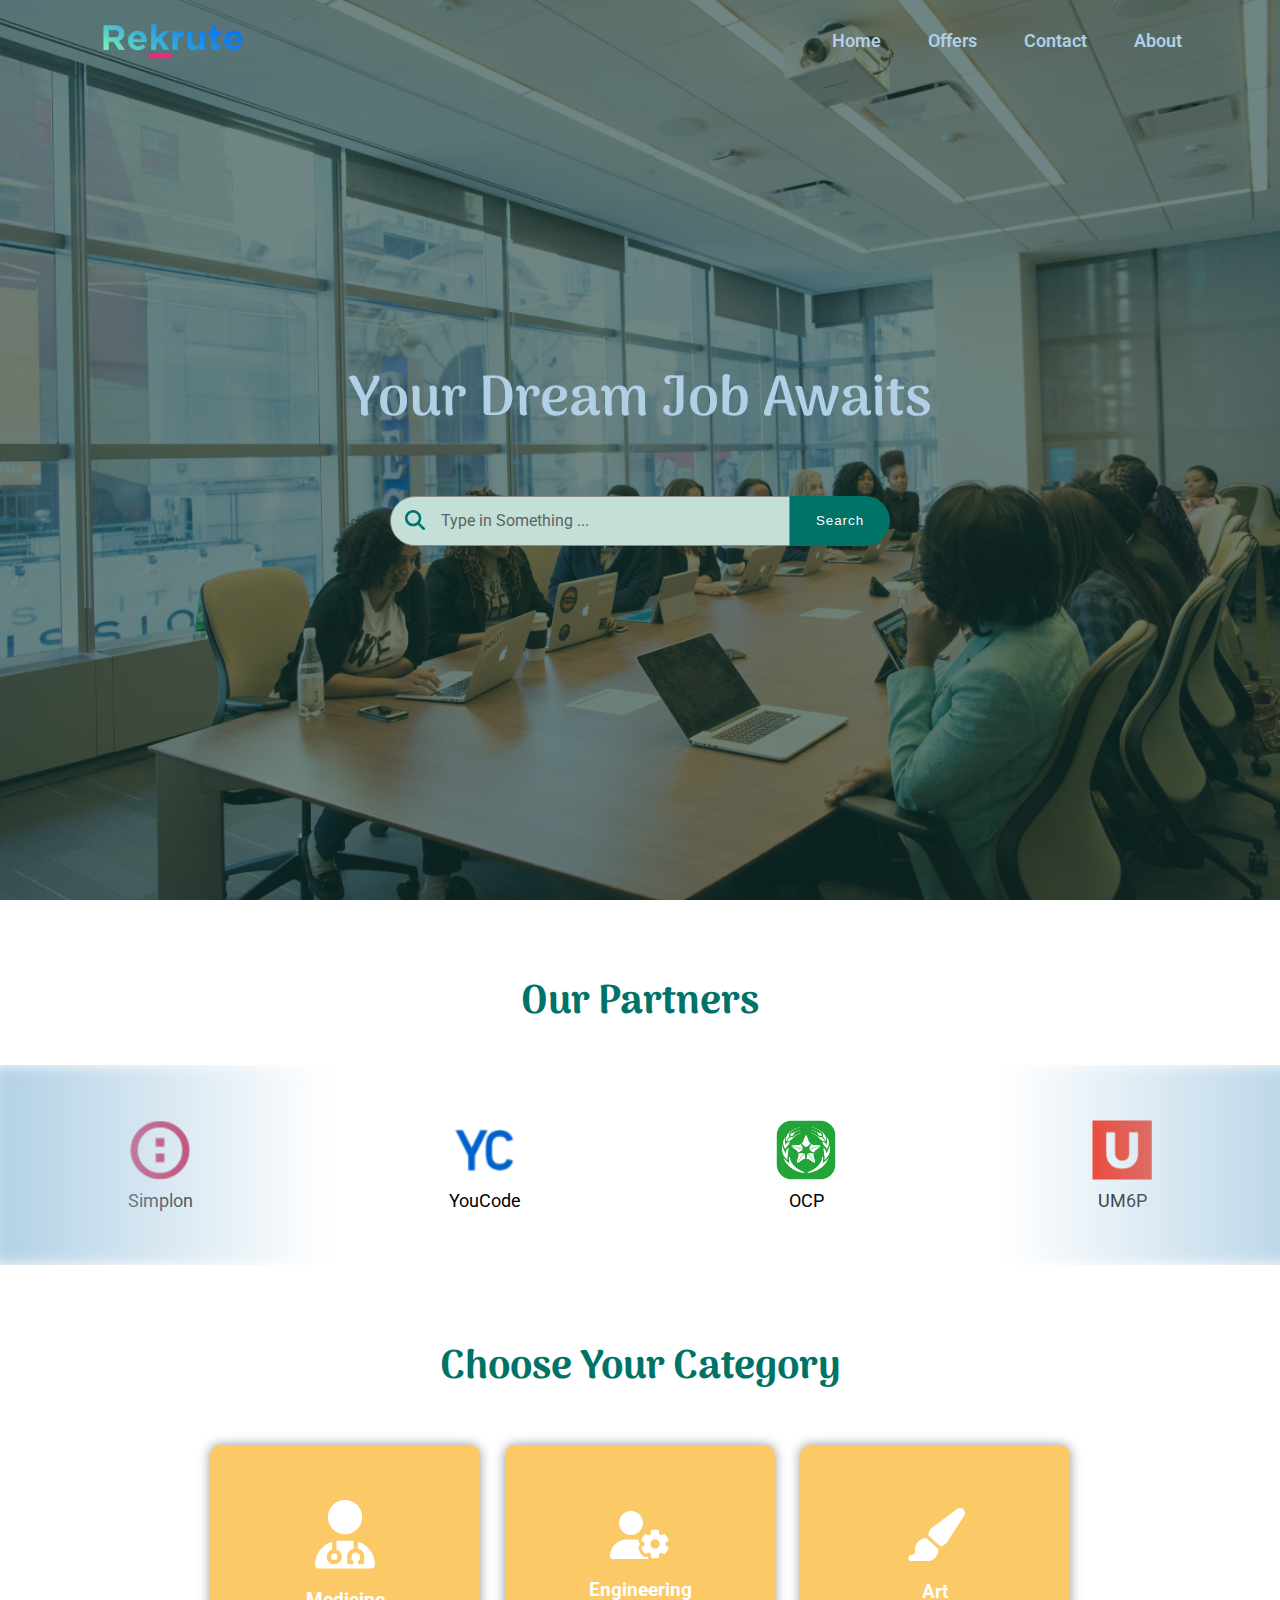
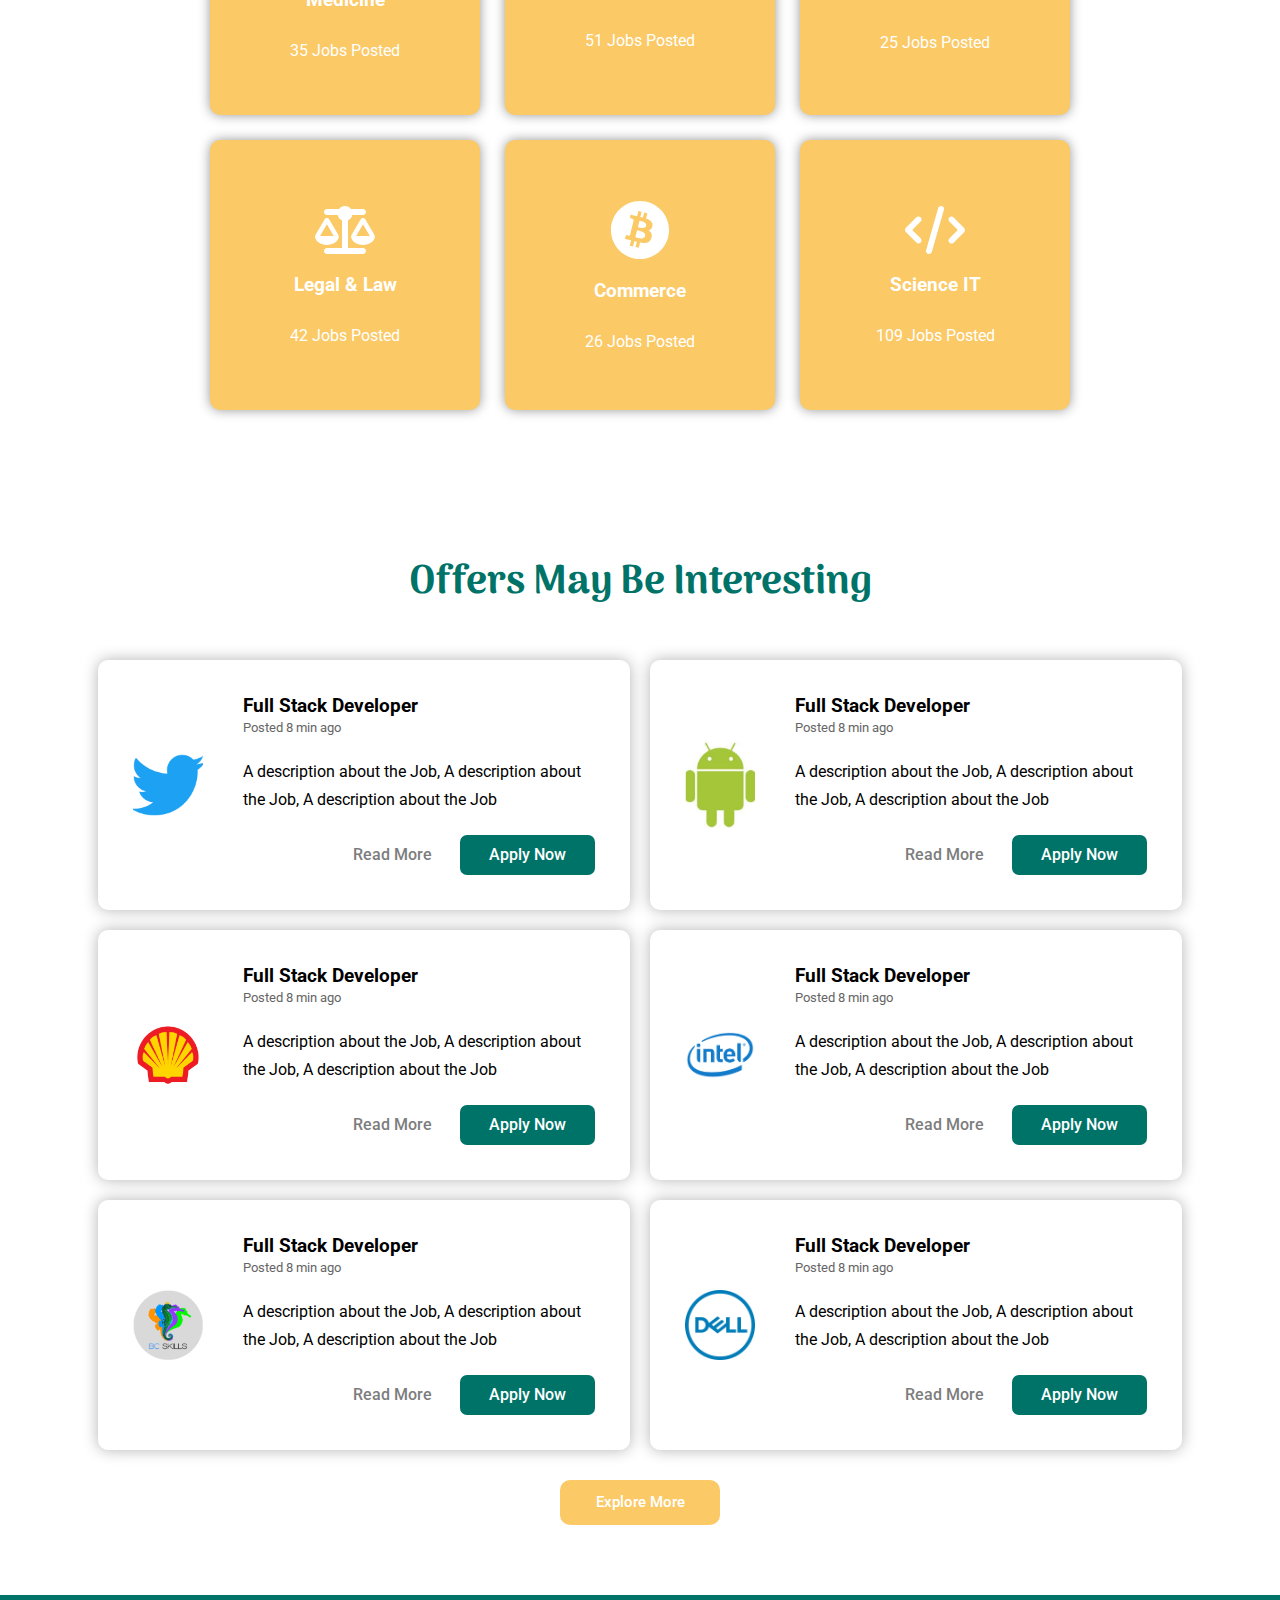
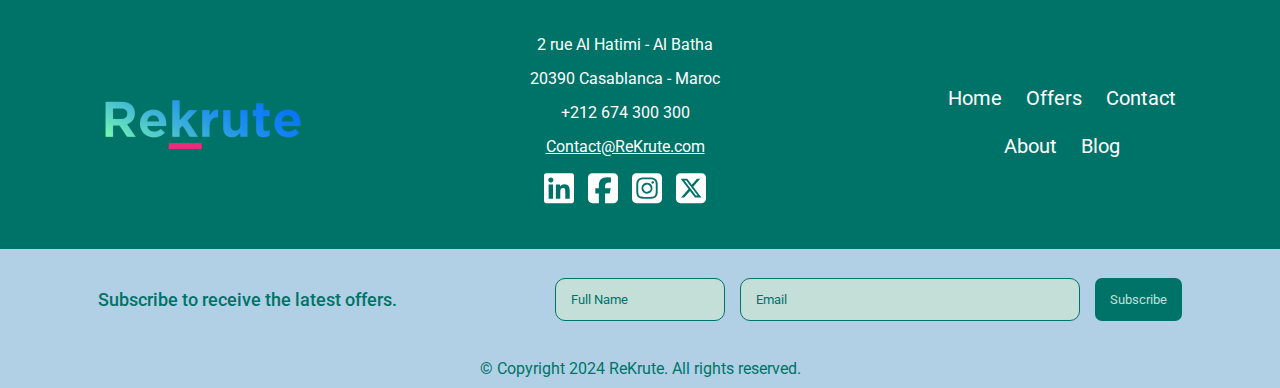
==== index.html @ 84d062e2 "re création du site rekrute.com" ====
<!DOCTYPE html>
<html lang="en">
<head>
    <meta charset="UTF-8">
    <meta name="viewport" content="width=device-width, initial-scale=1.0">
    <title>Home Page</title>
    <link rel="icon" href="imgs/favicon.ico">
    <link rel="stylesheet" href="css/style.css">
    <link rel="preconnect" href="https://fonts.googleapis.com">
    <link rel="preconnect" href="https://fonts.gstatic.com" crossorigin>
    <link href="https://fonts.googleapis.com/css2?family=Arima:wght@100..700&family=Roboto:ital,wght@0,100;0,300;0,400;0,500;0,700;0,900;1,100;1,300;1,400;1,500;1,700;1,900&display=swap" rel="stylesheet">
</head>
<body class="home-page" id="home-page">
    <header>
        <div class="container">
            <div class="header-content">
                <div class="brand">
                    <a href="#home-page">
                        <img src="imgs/Logo.png" alt="">
                    </a>
                </div>
                <nav>
                    
                    <ul class="nav-links">
                        <li><a href="#home-page">Home</a></li>
                        <li><a href="pages/offers.html">Offers</a></li>
                        <li><a href="pages/contact.html">Contact</a></li>
                        <li><a href="pages/about.html">About</a></li>
                    </ul>
                </nav>
            </div>
        </div>
    </header>
    <main class="common-main">
        <div class="overlay"></div>
        <div class="container">
            <div class="main-content">
                <h1>Your Dream Job Awaits</h1>
                <form action="" class="home-form">
                    <svg xmlns="http://www.w3.org/2000/svg" viewBox="0 0 512 512"><!--!Font Awesome Free 6.6.0 by @fontawesome - https://fontawesome.com License - https://fontawesome.com/license/free Copyright 2024 Fonticons, Inc.--><path d="M416 208c0 45.9-14.9 88.3-40 122.7L502.6 457.4c12.5 12.5 12.5 32.8 0 45.3s-32.8 12.5-45.3 0L330.7 376c-34.4 25.2-76.8 40-122.7 40C93.1 416 0 322.9 0 208S93.1 0 208 0S416 93.1 416 208zM208 352a144 144 0 1 0 0-288 144 144 0 1 0 0 288z"/></svg>
                    <div class="input">
                        <input class="search-input" type="text" placeholder="Type in Something ...">
                    </div>
                    <button class="search-submit">Search</button>
                </form>
            </div>
        </div>
    </main>

    <div class="partners">
        <h2>Our Partners</h2>
        <div class="partners-film">
            <div class="overlay"></div>
            <div class="logos-list">
                <div class="partner-item">
                    <img src="imgs/Simplon-logo.png" alt="">
                    <span>Simplon</span>
                </div>
                <div class="partner-item">
                    <img src="imgs/Youcode-logo.png" alt="">
                    <span>YouCode</span>
                </div>
                <div class="partner-item">
                    <img src="imgs/OCP-logo.png" alt="">
                    <span>OCP</span>
                </div>
                <div class="partner-item">
                    <img src="imgs/UM6P-logo.png" alt="">
                    <span>UM6P</span>
                </div>
            </div>
            <div class="logos-list">
                <div class="partner-item">
                    <img src="imgs/Simplon-logo.png" alt="">
                    <span>Simplon</span>
                </div>
                <div class="partner-item">
                    <img src="imgs/Youcode-logo.png" alt="">
                    <span>YouCode</span>
                </div>
                <div class="partner-item">
                    <img src="imgs/OCP-logo.png" alt="">
                    <span>OCP</span>
                </div>
                <div class="partner-item">
                    <img src="imgs/UM6P-logo.png" alt="">
                    <span>UM6P</span>
                </div>
            </div>
        </div>
    </div>

    <div class="categories">
        <div class="container">
            <h2>Choose Your Category</h2>
            <div class="categories-group">
                <a href="pages/offers.html" class="category">
                    <svg xmlns="http://www.w3.org/2000/svg" viewBox="0 0 448 512"><!--!Font Awesome Free 6.6.0 by @fontawesome - https://fontawesome.com License - https://fontawesome.com/license/free Copyright 2024 Fonticons, Inc.--><path d="M224 256A128 128 0 1 0 224 0a128 128 0 1 0 0 256zm-96 55.2C54 332.9 0 401.3 0 482.3C0 498.7 13.3 512 29.7 512l388.6 0c16.4 0 29.7-13.3 29.7-29.7c0-81-54-149.4-128-171.1l0 50.8c27.6 7.1 48 32.2 48 62l0 40c0 8.8-7.2 16-16 16l-16 0c-8.8 0-16-7.2-16-16s7.2-16 16-16l0-24c0-17.7-14.3-32-32-32s-32 14.3-32 32l0 24c8.8 0 16 7.2 16 16s-7.2 16-16 16l-16 0c-8.8 0-16-7.2-16-16l0-40c0-29.8 20.4-54.9 48-62l0-57.1c-6-.6-12.1-.9-18.3-.9l-91.4 0c-6.2 0-12.3 .3-18.3 .9l0 65.4c23.1 6.9 40 28.3 40 53.7c0 30.9-25.1 56-56 56s-56-25.1-56-56c0-25.4 16.9-46.8 40-53.7l0-59.1zM144 448a24 24 0 1 0 0-48 24 24 0 1 0 0 48z"/></svg>
                    <h3>Medicine</h3>
                    <p>35 Jobs Posted</p>
                </a>
                <a href="pages/offers.html" class="category">
                    <svg xmlns="http://www.w3.org/2000/svg" viewBox="0 0 640 512"><!--!Font Awesome Free 6.6.0 by @fontawesome - https://fontawesome.com License - https://fontawesome.com/license/free Copyright 2024 Fonticons, Inc.--><path d="M224 0a128 128 0 1 1 0 256A128 128 0 1 1 224 0zM178.3 304l91.4 0c11.8 0 23.4 1.2 34.5 3.3c-2.1 18.5 7.4 35.6 21.8 44.8c-16.6 10.6-26.7 31.6-20 53.3c4 12.9 9.4 25.5 16.4 37.6s15.2 23.1 24.4 33c15.7 16.9 39.6 18.4 57.2 8.7l0 .9c0 9.2 2.7 18.5 7.9 26.3L29.7 512C13.3 512 0 498.7 0 482.3C0 383.8 79.8 304 178.3 304zM436 218.2c0-7 4.5-13.3 11.3-14.8c10.5-2.4 21.5-3.7 32.7-3.7s22.2 1.3 32.7 3.7c6.8 1.5 11.3 7.8 11.3 14.8l0 30.6c7.9 3.4 15.4 7.7 22.3 12.8l24.9-14.3c6.1-3.5 13.7-2.7 18.5 2.4c7.6 8.1 14.3 17.2 20.1 27.2s10.3 20.4 13.5 31c2.1 6.7-1.1 13.7-7.2 17.2l-25 14.4c.4 4 .7 8.1 .7 12.3s-.2 8.2-.7 12.3l25 14.4c6.1 3.5 9.2 10.5 7.2 17.2c-3.3 10.6-7.8 21-13.5 31s-12.5 19.1-20.1 27.2c-4.8 5.1-12.5 5.9-18.5 2.4l-24.9-14.3c-6.9 5.1-14.3 9.4-22.3 12.8l0 30.6c0 7-4.5 13.3-11.3 14.8c-10.5 2.4-21.5 3.7-32.7 3.7s-22.2-1.3-32.7-3.7c-6.8-1.5-11.3-7.8-11.3-14.8l0-30.5c-8-3.4-15.6-7.7-22.5-12.9l-24.7 14.3c-6.1 3.5-13.7 2.7-18.5-2.4c-7.6-8.1-14.3-17.2-20.1-27.2s-10.3-20.4-13.5-31c-2.1-6.7 1.1-13.7 7.2-17.2l24.8-14.3c-.4-4.1-.7-8.2-.7-12.4s.2-8.3 .7-12.4L343.8 325c-6.1-3.5-9.2-10.5-7.2-17.2c3.3-10.6 7.7-21 13.5-31s12.5-19.1 20.1-27.2c4.8-5.1 12.4-5.9 18.5-2.4l24.8 14.3c6.9-5.1 14.5-9.4 22.5-12.9l0-30.5zm92.1 133.5a48.1 48.1 0 1 0 -96.1 0 48.1 48.1 0 1 0 96.1 0z"/></svg>
                    <h3>Engineering</h3>
                    <p>51 Jobs Posted</p>
                </a>
                <a href="pages/offers.html" class="category">
                    <svg xmlns="http://www.w3.org/2000/svg" viewBox="0 0 576 512"><!--!Font Awesome Free 6.6.0 by @fontawesome - https://fontawesome.com License - https://fontawesome.com/license/free Copyright 2024 Fonticons, Inc.--><path d="M339.3 367.1c27.3-3.9 51.9-19.4 67.2-42.9L568.2 74.1c12.6-19.5 9.4-45.3-7.6-61.2S517.7-4.4 499.1 9.6L262.4 187.2c-24 18-38.2 46.1-38.4 76.1L339.3 367.1zm-19.6 25.4l-116-104.4C143.9 290.3 96 339.6 96 400c0 3.9 .2 7.8 .6 11.6C98.4 429.1 86.4 448 68.8 448L64 448c-17.7 0-32 14.3-32 32s14.3 32 32 32l144 0c61.9 0 112-50.1 112-112c0-2.5-.1-5-.2-7.5z"/></svg>
                    <h3>Art</h3>
                    <p>25 Jobs Posted</p>
                </a>
                <a href="pages/offers.html" class="category">
                    <svg xmlns="http://www.w3.org/2000/svg" viewBox="0 0 640 512"><!--!Font Awesome Free 6.6.0 by @fontawesome - https://fontawesome.com License - https://fontawesome.com/license/free Copyright 2024 Fonticons, Inc.--><path d="M384 32l128 0c17.7 0 32 14.3 32 32s-14.3 32-32 32L398.4 96c-5.2 25.8-22.9 47.1-46.4 57.3L352 448l160 0c17.7 0 32 14.3 32 32s-14.3 32-32 32l-192 0-192 0c-17.7 0-32-14.3-32-32s14.3-32 32-32l160 0 0-294.7c-23.5-10.3-41.2-31.6-46.4-57.3L128 96c-17.7 0-32-14.3-32-32s14.3-32 32-32l128 0c14.6-19.4 37.8-32 64-32s49.4 12.6 64 32zm55.6 288l144.9 0L512 195.8 439.6 320zM512 416c-62.9 0-115.2-34-126-78.9c-2.6-11 1-22.3 6.7-32.1l95.2-163.2c5-8.6 14.2-13.8 24.1-13.8s19.1 5.3 24.1 13.8l95.2 163.2c5.7 9.8 9.3 21.1 6.7 32.1C627.2 382 574.9 416 512 416zM126.8 195.8L54.4 320l144.9 0L126.8 195.8zM.9 337.1c-2.6-11 1-22.3 6.7-32.1l95.2-163.2c5-8.6 14.2-13.8 24.1-13.8s19.1 5.3 24.1 13.8l95.2 163.2c5.7 9.8 9.3 21.1 6.7 32.1C242 382 189.7 416 126.8 416S11.7 382 .9 337.1z"/></svg>
                    <h3>Legal & Law</h3>
                    <p>42 Jobs Posted</p>
                </a>
                <a href="pages/offers.html" class="category">
                    <svg xmlns="http://www.w3.org/2000/svg" viewBox="0 0 512 512"><!--!Font Awesome Free 6.6.0 by @fontawesome - https://fontawesome.com License - https://fontawesome.com/license/free Copyright 2024 Fonticons, Inc.--><path d="M504 256c0 137-111 248-248 248S8 393 8 256 119 8 256 8s248 111 248 248zm-141.7-35.3c4.9-33-20.2-50.7-54.6-62.6l11.1-44.7-27.2-6.8-10.9 43.5c-7.2-1.8-14.5-3.5-21.8-5.1l10.9-43.8-27.2-6.8-11.2 44.7c-5.9-1.3-11.7-2.7-17.4-4.1l0-.1-37.5-9.4-7.2 29.1s20.2 4.6 19.8 4.9c11 2.8 13 10 12.7 15.8l-12.7 50.9c.8 .2 1.7 .5 2.8 .9-.9-.2-1.9-.5-2.9-.7l-17.8 71.3c-1.3 3.3-4.8 8.4-12.5 6.5 .3 .4-19.8-4.9-19.8-4.9l-13.5 31.1 35.4 8.8c6.6 1.7 13 3.4 19.4 5l-11.3 45.2 27.2 6.8 11.2-44.7a1038.2 1038.2 0 0 0 21.7 5.6l-11.1 44.5 27.2 6.8 11.3-45.1c46.4 8.8 81.3 5.2 96-36.7 11.8-33.8-.6-53.3-25-66 17.8-4.1 31.2-15.8 34.7-39.9zm-62.2 87.2c-8.4 33.8-65.3 15.5-83.8 10.9l14.9-59.9c18.4 4.6 77.6 13.7 68.8 49zm8.4-87.7c-7.7 30.7-55 15.1-70.4 11.3l13.5-54.3c15.4 3.8 64.8 11 56.8 43z"/></svg>
                    <h3>Commerce</h3>
                    <p>26 Jobs Posted</p>
                </a>
                <a href="pages/offers.html" class="category">
                    <svg xmlns="http://www.w3.org/2000/svg" viewBox="0 0 640 512"><!--!Font Awesome Free 6.6.0 by @fontawesome - https://fontawesome.com License - https://fontawesome.com/license/free Copyright 2024 Fonticons, Inc.--><path d="M392.8 1.2c-17-4.9-34.7 5-39.6 22l-128 448c-4.9 17 5 34.7 22 39.6s34.7-5 39.6-22l128-448c4.9-17-5-34.7-22-39.6zm80.6 120.1c-12.5 12.5-12.5 32.8 0 45.3L562.7 256l-89.4 89.4c-12.5 12.5-12.5 32.8 0 45.3s32.8 12.5 45.3 0l112-112c12.5-12.5 12.5-32.8 0-45.3l-112-112c-12.5-12.5-32.8-12.5-45.3 0zm-306.7 0c-12.5-12.5-32.8-12.5-45.3 0l-112 112c-12.5 12.5-12.5 32.8 0 45.3l112 112c12.5 12.5 32.8 12.5 45.3 0s12.5-32.8 0-45.3L77.3 256l89.4-89.4c12.5-12.5 12.5-32.8 0-45.3z"/></svg>
                    <h3>Science IT</h3>
                    <p>109 Jobs Posted</p>
                </a>
            </div>
        </div>
    </div>

    <div class="recent-offers">
        <div class="container">
            <h2>Offers May Be Interesting</h2>
            <div class="recent-offers-group">
                <div class="recent-offer-item">
                    <img src="imgs/Twitter-logo.png" alt="">
                    <div class="offer-details">
                        <div class="offer-header">
                            <h3>Full Stack Developer</h3>
                            <small>Posted 8 min ago</small>
                        </div>
                        <div class="offer-body">
                            <p>A description about the Job, A description about the Job, A description about the Job</p>
                        </div>
                        <div class="offer-footer">
                            <button role="button">Read More</button>
                            <a href="pages/Application_Form.html">Apply Now</a>
                        </div>
                    </div>
                </div>
                <div class="recent-offer-item">
                    <img src="imgs/Android-logo.png" alt="">
                    <div class="offer-details">
                        <div class="offer-header">
                            <h3>Full Stack Developer</h3>
                            <small>Posted 8 min ago</small>
                        </div>
                        <div class="offer-body">
                            <p>A description about the Job, A description about the Job, A description about the Job</p>
                        </div>
                        <div class="offer-footer">
                            <button role="button">Read More</button>
                            <a href="pages/Application_Form.html">Apply Now</a>
                        </div>
                    </div>
                </div>
                <div class="recent-offer-item">
                    <img src="imgs/Sheel-logo.png" alt="">
                    <div class="offer-details">
                        <div class="offer-header">
                            <h3>Full Stack Developer</h3>
                            <small>Posted 8 min ago</small>
                        </div>
                        <div class="offer-body">
                            <p>A description about the Job, A description about the Job, A description about the Job</p>
                        </div>
                        <div class="offer-footer">
                            <button role="button">Read More</button>
                            <a href="pages/Application_Form.html">Apply Now</a>
                        </div>
                    </div>
                </div>
                <div class="recent-offer-item">
                    <img src="imgs/Intel-logo.png" alt="">
                    <div class="offer-details">
                        <div class="offer-header">
                            <h3>Full Stack Developer</h3>
                            <small>Posted 8 min ago</small>
                        </div>
                        <div class="offer-body">
                            <p>A description about the Job, A description about the Job, A description about the Job</p>
                        </div>
                        <div class="offer-footer">
                            <button role="button">Read More</button>
                            <a href="pages/Application_Form.html">Apply Now</a>
                        </div>
                    </div>
                </div>
                <div class="recent-offer-item">
                    <img src="imgs/BC-logo.png" alt="">
                    <div class="offer-details">
                        <div class="offer-header">
                            <h3>Full Stack Developer</h3>
                            <small>Posted 8 min ago</small>
                        </div>
                        <div class="offer-body">
                            <p>A description about the Job, A description about the Job, A description about the Job</p>
                        </div>
                        <div class="offer-footer">
                            <button role="button">Read More</button>
                            <a href="pages/Application_Form.html">Apply Now</a>
                        </div>
                    </div>
                </div>
                <div class="recent-offer-item">
                    <img src="imgs/Dell-logo.webp" alt="">
                    <div class="offer-details">
                        <div class="offer-header">
                            <h3>Full Stack Developer</h3>
                            <small>Posted 8 min ago</small>
                        </div>
                        <div class="offer-body">
                            <p>A description about the Job, A description about the Job, A description about the Job</p>
                        </div>
                        <div class="offer-footer">
                            <button role="button">Read More</button>
                            <a href="pages/Application_Form.html">Apply Now</a>
                        </div>
                    </div>
                </div>
            </div>
            <a href="pages/offers.html" class="explore-more-offers">Explore More</a>
        </div>
    </div>

    <footer class="common-footer">
        <div class="container">
            <div class="footer-content">
                <div class="brand">
                    <a href="#home-page">
                        <img src="imgs/Logo.png" alt="">
                    </a>
                </div>
                <div class="address-info">
                    <p class="address-line-1">2 rue Al Hatimi - Al Batha</p>
                    <p class="address-line-2">20390 Casablanca - Maroc</p>
                    <p class="phone">+212 674 300 300</p>
                    <p class="email">Contact@ReKrute.com</p>
                    <div class="social-media-links">
                        <a href="#"><svg xmlns="http://www.w3.org/2000/svg" viewBox="0 0 448 512"><!--!Font Awesome Free 6.6.0 by @fontawesome - https://fontawesome.com License - https://fontawesome.com/license/free Copyright 2024 Fonticons, Inc.--><path d="M416 32H31.9C14.3 32 0 46.5 0 64.3v383.4C0 465.5 14.3 480 31.9 480H416c17.6 0 32-14.5 32-32.3V64.3c0-17.8-14.4-32.3-32-32.3zM135.4 416H69V202.2h66.5V416zm-33.2-243c-21.3 0-38.5-17.3-38.5-38.5S80.9 96 102.2 96c21.2 0 38.5 17.3 38.5 38.5 0 21.3-17.2 38.5-38.5 38.5zm282.1 243h-66.4V312c0-24.8-.5-56.7-34.5-56.7-34.6 0-39.9 27-39.9 54.9V416h-66.4V202.2h63.7v29.2h.9c8.9-16.8 30.6-34.5 62.9-34.5 67.2 0 79.7 44.3 79.7 101.9V416z"/></svg></a>
                        <a href="#"><svg xmlns="http://www.w3.org/2000/svg" viewBox="0 0 448 512"><!--!Font Awesome Free 6.6.0 by @fontawesome - https://fontawesome.com License - https://fontawesome.com/license/free Copyright 2024 Fonticons, Inc.--><path d="M64 32C28.7 32 0 60.7 0 96V416c0 35.3 28.7 64 64 64h98.2V334.2H109.4V256h52.8V222.3c0-87.1 39.4-127.5 125-127.5c16.2 0 44.2 3.2 55.7 6.4V172c-6-.6-16.5-1-29.6-1c-42 0-58.2 15.9-58.2 57.2V256h83.6l-14.4 78.2H255V480H384c35.3 0 64-28.7 64-64V96c0-35.3-28.7-64-64-64H64z"/></svg></a>
                        <a href="#"><svg xmlns="http://www.w3.org/2000/svg" viewBox="0 0 448 512"><!--!Font Awesome Free 6.6.0 by @fontawesome - https://fontawesome.com License - https://fontawesome.com/license/free Copyright 2024 Fonticons, Inc.--><path d="M194.4 211.7a53.3 53.3 0 1 0 59.3 88.7 53.3 53.3 0 1 0 -59.3-88.7zm142.3-68.4c-5.2-5.2-11.5-9.3-18.4-12c-18.1-7.1-57.6-6.8-83.1-6.5c-4.1 0-7.9 .1-11.2 .1c-3.3 0-7.2 0-11.4-.1c-25.5-.3-64.8-.7-82.9 6.5c-6.9 2.7-13.1 6.8-18.4 12s-9.3 11.5-12 18.4c-7.1 18.1-6.7 57.7-6.5 83.2c0 4.1 .1 7.9 .1 11.1s0 7-.1 11.1c-.2 25.5-.6 65.1 6.5 83.2c2.7 6.9 6.8 13.1 12 18.4s11.5 9.3 18.4 12c18.1 7.1 57.6 6.8 83.1 6.5c4.1 0 7.9-.1 11.2-.1c3.3 0 7.2 0 11.4 .1c25.5 .3 64.8 .7 82.9-6.5c6.9-2.7 13.1-6.8 18.4-12s9.3-11.5 12-18.4c7.2-18 6.8-57.4 6.5-83c0-4.2-.1-8.1-.1-11.4s0-7.1 .1-11.4c.3-25.5 .7-64.9-6.5-83l0 0c-2.7-6.9-6.8-13.1-12-18.4zm-67.1 44.5A82 82 0 1 1 178.4 324.2a82 82 0 1 1 91.1-136.4zm29.2-1.3c-3.1-2.1-5.6-5.1-7.1-8.6s-1.8-7.3-1.1-11.1s2.6-7.1 5.2-9.8s6.1-4.5 9.8-5.2s7.6-.4 11.1 1.1s6.5 3.9 8.6 7s3.2 6.8 3.2 10.6c0 2.5-.5 5-1.4 7.3s-2.4 4.4-4.1 6.2s-3.9 3.2-6.2 4.2s-4.8 1.5-7.3 1.5l0 0c-3.8 0-7.5-1.1-10.6-3.2zM448 96c0-35.3-28.7-64-64-64H64C28.7 32 0 60.7 0 96V416c0 35.3 28.7 64 64 64H384c35.3 0 64-28.7 64-64V96zM357 389c-18.7 18.7-41.4 24.6-67 25.9c-26.4 1.5-105.6 1.5-132 0c-25.6-1.3-48.3-7.2-67-25.9s-24.6-41.4-25.8-67c-1.5-26.4-1.5-105.6 0-132c1.3-25.6 7.1-48.3 25.8-67s41.5-24.6 67-25.8c26.4-1.5 105.6-1.5 132 0c25.6 1.3 48.3 7.1 67 25.8s24.6 41.4 25.8 67c1.5 26.3 1.5 105.4 0 131.9c-1.3 25.6-7.1 48.3-25.8 67z"/></svg></a>
                        <a href="#"><svg xmlns="http://www.w3.org/2000/svg" viewBox="0 0 448 512"><!--!Font Awesome Free 6.6.0 by @fontawesome - https://fontawesome.com License - https://fontawesome.com/license/free Copyright 2024 Fonticons, Inc.--><path d="M64 32C28.7 32 0 60.7 0 96V416c0 35.3 28.7 64 64 64H384c35.3 0 64-28.7 64-64V96c0-35.3-28.7-64-64-64H64zm297.1 84L257.3 234.6 379.4 396H283.8L209 298.1 123.3 396H75.8l111-126.9L69.7 116h98l67.7 89.5L313.6 116h47.5zM323.3 367.6L153.4 142.9H125.1L296.9 367.6h26.3z"/></svg></a>
                    </div>
                </div>
                <div class="quick-links">
                    <a href="#home-page">Home</a>
                    <a href="pages/offers.html">Offers</a>
                    <a href="pages/contact.html">Contact</a>
                    <a href="pages/about.html">About</a>
                    <a href="#">Blog</a>
                </div>
            </div>
        </div>
        
        <div class="newsletter">
            <div class="container">
                <p>Subscribe to receive the latest offers.</p>
                <form action="" class="newsletter-form">
                    <input type="text" placeholder="Full Name">
                    <input type="text" placeholder="Email">
                    <button type="submit">Subscribe</button>
                </form>
            </div>
        </div>
        <div class="copyright">
            <p>© Copyright 2024 ReKrute. All rights reserved.</p>
        </div>
    </footer>

    <script src="main.js"></script>
</body>
</html>
---- css/style.css ----
* {
    box-sizing: border-box;
    padding: 0;
    margin: 0;
}


:root {
    --color-dark-green: #007368;
    --color-light-green: #c4dfd8;
    --color-dark-blue: #b1d0e5;
    --color-orange: #fbc966;
    --font-arima: "Arima", system-ui;
    --font-roboto: "Roboto", sans-serif;;
}

html {
    font-size: 16px;
    scroll-behavior: smooth;
}


body {
    font-family: var(--font-roboto);
}

ul {
    list-style: none;
}

a {
    color: inherit;
    text-decoration: none;
}

button {
    cursor: pointer;
    background-color: transparent;
    border: none
}

:root {
    --color-dark-green: #007368;
    --color-light-green: #c4dfd8;
    --color-dark-blue: #b1d0e5;
    --color-orange: #fbc966;

}

.container {
    max-width: 1114px;
    width: 100%;
    padding-left: 15px;
    padding-right: 15px;
    margin: auto;
    position: relative;
}


/* Common Header */

.header-content {
    position: absolute;
    left: 0;
    width: 100%;
    top: 0;
    height: 80px;
    display: flex;
    justify-content: space-between;
    align-items: center;
    z-index: 2;
    padding: 0 15px;
}

.header-content .menu-icon {
    display: none;
    width: 50px;
    height: 50px;
} 

.header-content .menu-icon svg {
    width: 40px;
    height: 40px;
    fill: #fbc966;
}


.header-content .nav-links {
    display: flex;
    width: 350px;
    justify-content: space-between;
    color: var(--color-dark-blue);
    font-size: 18px;
    font-weight: 600;
}

.header-content .brand img {
    width: 150px;
}

/* Common Main */

.common-main {
    background-size: cover;
    background-position: center;
}

.home-page .common-main {
    background-image: url("../imgs/Home.jpg");
}

.common-main .main-content {
    height: 100vh;
    display: flex;
    justify-content: center;
    align-items: center;
    flex-direction: column;
    position: relative;
}

.common-main .overlay {
    position: absolute;
    top: 0;
    left: 0;
    width: 100%;
    height: 100vh;
    background-color: rgba(14, 51, 48, .6);
}

.common-main .main-content h1 {
    font-size: 3.5rem;
    color: var(--color-dark-blue);
    font-family: var(--font-arima);
    font-weight: 600;
    text-align: center;
}

.common-main .home-form {
    margin-top: 50px;
    display: flex;
    width: 500px;
    max-width: 95%;
    position: relative;
}

.common-main .home-form .input {
    flex-grow: 1;
}

.common-main .home-form svg {
    width: 20px;
    height: 20px;
    position: absolute;
    left: 15px;
    top: 14px;
    fill: var(--color-dark-green);
}

.common-main .search-input {
    width: 100%;
    height: 50px;
    border-radius: 50px 0 0 50px;
    padding: 0 50px;
    border: 1px solid #888888;
    outline: none;
    font-size: 16px;
    background-color: #C4DFD8;
}

.common-main .search-input::placeholder {
    color: #626262;
    font-family: var(--font-roboto);
    font-size: 16px;
}

.common-main .search-submit {
    height: 50px;
    background-color: var(--color-dark-green);
    width: 100px;
    color: #FFF;
    border-radius: 0 50px 50px 0;
    font-weight: 500;
    letter-spacing: 1px;
}

.common-footer {
    background-color: var(--color-dark-green);
}

.footer-content {
    display: flex;
    justify-content: space-between;
    align-items: center;
    padding: 40px 0;
    flex-wrap: wrap;
    color: #FFF;
}


.footer-content .address-info {
    text-align: center;
}

.footer-content .address-info p {
    margin-bottom: 15px;
}

.footer-content .address-info .email {
    text-decoration: underline;
}

.footer-content .social-media-links {
    display: flex;
    max-width: 250px;
    justify-content: space-evenly;
    margin: auto;
}

.footer-content .social-media-links svg {
    width: 30px;
    fill: #FFF;
}

.footer-content .quick-links {
    display: flex;
    flex-wrap: wrap;
    width: 240px;
    font-size: 20px;
    justify-content: center;
    gap: 24px;
}

.newsletter {
    background-color: var(--color-dark-blue);
}

.newsletter .container {
    display: flex;
    justify-content: space-between;
    height: 100px;
    align-items: center;
}


.newsletter p {
    color: var(--color-dark-green);
    font-size: 18px;
    font-weight: 500;
}

.newsletter input {
    padding: 13px 15px;
}

/* Contact Page */

.contact-page .container{
    width: 1114px;
    padding-left: 15px;
    padding-right: 15px;
    margin: auto;
    position: relative;
}

.contact-page .container .fieldset{
    background-color: #b1d0e5;
    margin:auto;
    width: 550px;
    height: 700px;
    border-radius: 10px;
    border: 1px solid var(--color-dark-green);
    background-color: var(--color-light-green);
    margin-right: 10px;
    outline: none;
}

.contact-page .container .fieldset form h2{
    color: #007368;
    padding: 50px 150px;
}

.newsletter input:first-of-type {
    width: 170px;
}

.newsletter input:nth-of-type(2) {
    width: 340px;
}

.newsletter-form {
    display: flex;
    gap: 15px;
}

.newsletter input[type="text"] {
    border-radius: 10px;
    background-color: var(--color-light-green);
    border: 1px solid var(--color-dark-green);
    font-family: var(--font-roboto);
    outline: none;
}

.newsletter input[type="text"]::placeholder {
    color: var(--color-dark-green)
}

.newsletter button {
    font-family: var(--font-roboto);
}

.newsletter button {
    padding: 10px 15px;
    border-radius: 7px;
    background-color: var(--color-dark-green);
    color: var(--color-light-green);
}


.copyright {
    padding: 10px 0;
    background-color: var(--color-dark-blue);
    text-align: center;
    color: var(--color-dark-green);
}

/* Partners */

.home-page .partners {
    padding: 70px 0;
    text-align: center;
}

.home-page .partners h2 {
    margin-bottom: 30px;
    color: var(--color-dark-green);
    font-family: var(--font-arima);
    font-size: 2.5rem;
}

.home-page .partners .partners-film {
    height: 200px;
    position: relative;
    overflow: hidden;
}


.home-page .partners .overlay {
    background: linear-gradient(90deg, #B1D0E5 0%, rgba(196, 223, 216, 0) 25%, rgba(196, 223, 216, 0) 75%, #B1D0E5 100%);
    position: absolute;
    top: 0;
    left: -7px;
    width: 105%;
    height: 100%;
    filter: blur(7px);
    z-index: 5;
}

.home-page .partners .overlay:hover ~ .logos-list {
    animation-play-state: paused;
}

.home-page .partners .logos-list {
    height: 100%;
    display: flex;
    justify-content: space-around;
    align-items: center;
    animation: sliding 20s linear backwards infinite;
    width: 100%;
}

.home-page .partners .logos-list:last-child {
    position: absolute;
    top: 0;
    left: 100%;
}

.home-page .partner-item img {
    height: 60px;
    display: block;
    margin: 0 auto 10px;
}

.home-page .partner-item span {
    font-size: 18px;
}

/* Categories */

.home-page .categories {
    padding: 0 0 70px;
}

.home-page .categories h2 {
    margin-bottom: 45px;
    color: var(--color-dark-green);
    font-family: var(--font-arima);
    font-size: 2.5rem;
    text-align: center;
}

.home-page .categories .categories-group {
    display: grid;
    grid-template-columns: repeat(3, 270px);
    grid-template-rows: repeat(2, 270px);
    gap: 25px;
    justify-content: center;
}

.home-page .categories .category {
    background-color: var(--color-orange);
    color: #FFF;
    border-radius: 10px;
    display: flex;
    justify-content: center;
    flex-direction: column;
    padding: 30px 20px;
    align-items: center;
    box-shadow: 0px 0px 12px rgb(0 0 0 / 41%);
    transition: transform .5s;
}

.home-page .categories .category:hover {
    transform: scale(1.1);
}

.home-page .categories .category svg {
    fill: #FFF;
    width: 60px;
}

.home-page .categories .category h3 {
    margin-top: 20px;
    margin-bottom: 30px;
}

/* Recent Offers */

.home-page .recent-offers {
    padding: 70px 0;
}

.home-page .recent-offers h2 {
    margin-bottom: 45px;
    color: var(--color-dark-green);
    font-family: var(--font-arima);
    font-size: 2.5rem;
    text-align: center;
}

.home-page .recent-offers-group {
    display: grid;
    grid-template-columns: repeat(2, 1fr);
    grid-template-rows: repeat(3, 250px);
    gap: 20px;
}

.home-page .recent-offer-item {
    box-shadow: 0px 0px 15px rgba(0, 0, 0, .3);
    border-radius: 10px;
    display: flex;
    padding: 35px 35px;
    gap: 40px;
    max-width: 700px;
    justify-self: center;
}

.home-page .recent-offer-item img {
    width: 70px;
    align-self: center;
}

.home-page .offer-details {
    display: flex;
    flex-direction: column;
    justify-content: space-between;
}

.home-page .offer-details small {
    color: #656565;
}

.home-page .offer-details p {
    line-height: 1.75;
}

.home-page .offer-details .offer-footer {
    align-self: flex-end;    
    display: flex;
    align-items: center;
}

.home-page .offer-footer * {
    width: 135px;
    color: #7D7D7D;
    font-weight: 500;
    height: 40px;
    line-height: 40px;
    font-size: 1rem;
    text-align: center;
    font-family: var(--font-roboto);
}

.home-page .offer-footer a:last-child {
    background-color: #007368;
    color: #FFF;
    display: inline-block;
    border-radius: 7px;
}

.home-page .explore-more-offers {   
    font-family: var(--font-roboto);
    display: block;
    width: 160px;
    height: 45px;
    margin-top: 30px;
    border-radius: 10px;
    background-color: var(--color-orange);
    color: #FFF;
    margin-right: auto;
    margin-left: auto;
    font-weight: 500;
    font-size: 15px;
    text-align: center;
    line-height: 45px;
}

/* Error 404 page */

.error404-page {
    display: flex;
    justify-content: center;
    min-height: 100vh;
    align-items: center;
}

.error404-page .page-content {
    width: 500px;
    text-align: center;
}

.error404-page .page-content b {
    background: linear-gradient(to right, #007368, #C4DFD8);
    -webkit-background-clip: text;
    -webkit-text-fill-color: transparent;
    background-clip: text;
    color: transparent;
    font-size: 60px;
    margin-bottom: 30px;
    display: block;

}
.error404-page .page-content h1 {
    margin-bottom: 15px;
    font-size: 30px;
    font-family: var(--font-arima);
}
.error404-page .page-content p {
    margin-bottom: 30px;
    font-family: var(--font-roboto);
    line-height: 1.5;
}
.error404-page .page-content .links-group {
    display: flex;
    gap: 15px;
    flex-wrap: wrap;
    justify-content: center;
}

.error404-page .page-content a {
    width: 180px;
    border-radius: 10px;
    padding: 10px;
    display: inline-block;
    text-align: center;
}

.error404-page .page-content a:first-child {
    background-color: var(--color-dark-green);
    color: #FFF;
}
.error404-page .page-content a:last-child {
    background-color: var(--color-orange);
}

/* Keyframes */

@keyframes sliding {
    0% {
        transform: translateX(0);
    }
    100% {
        transform: translateX(-100%);
    }
}
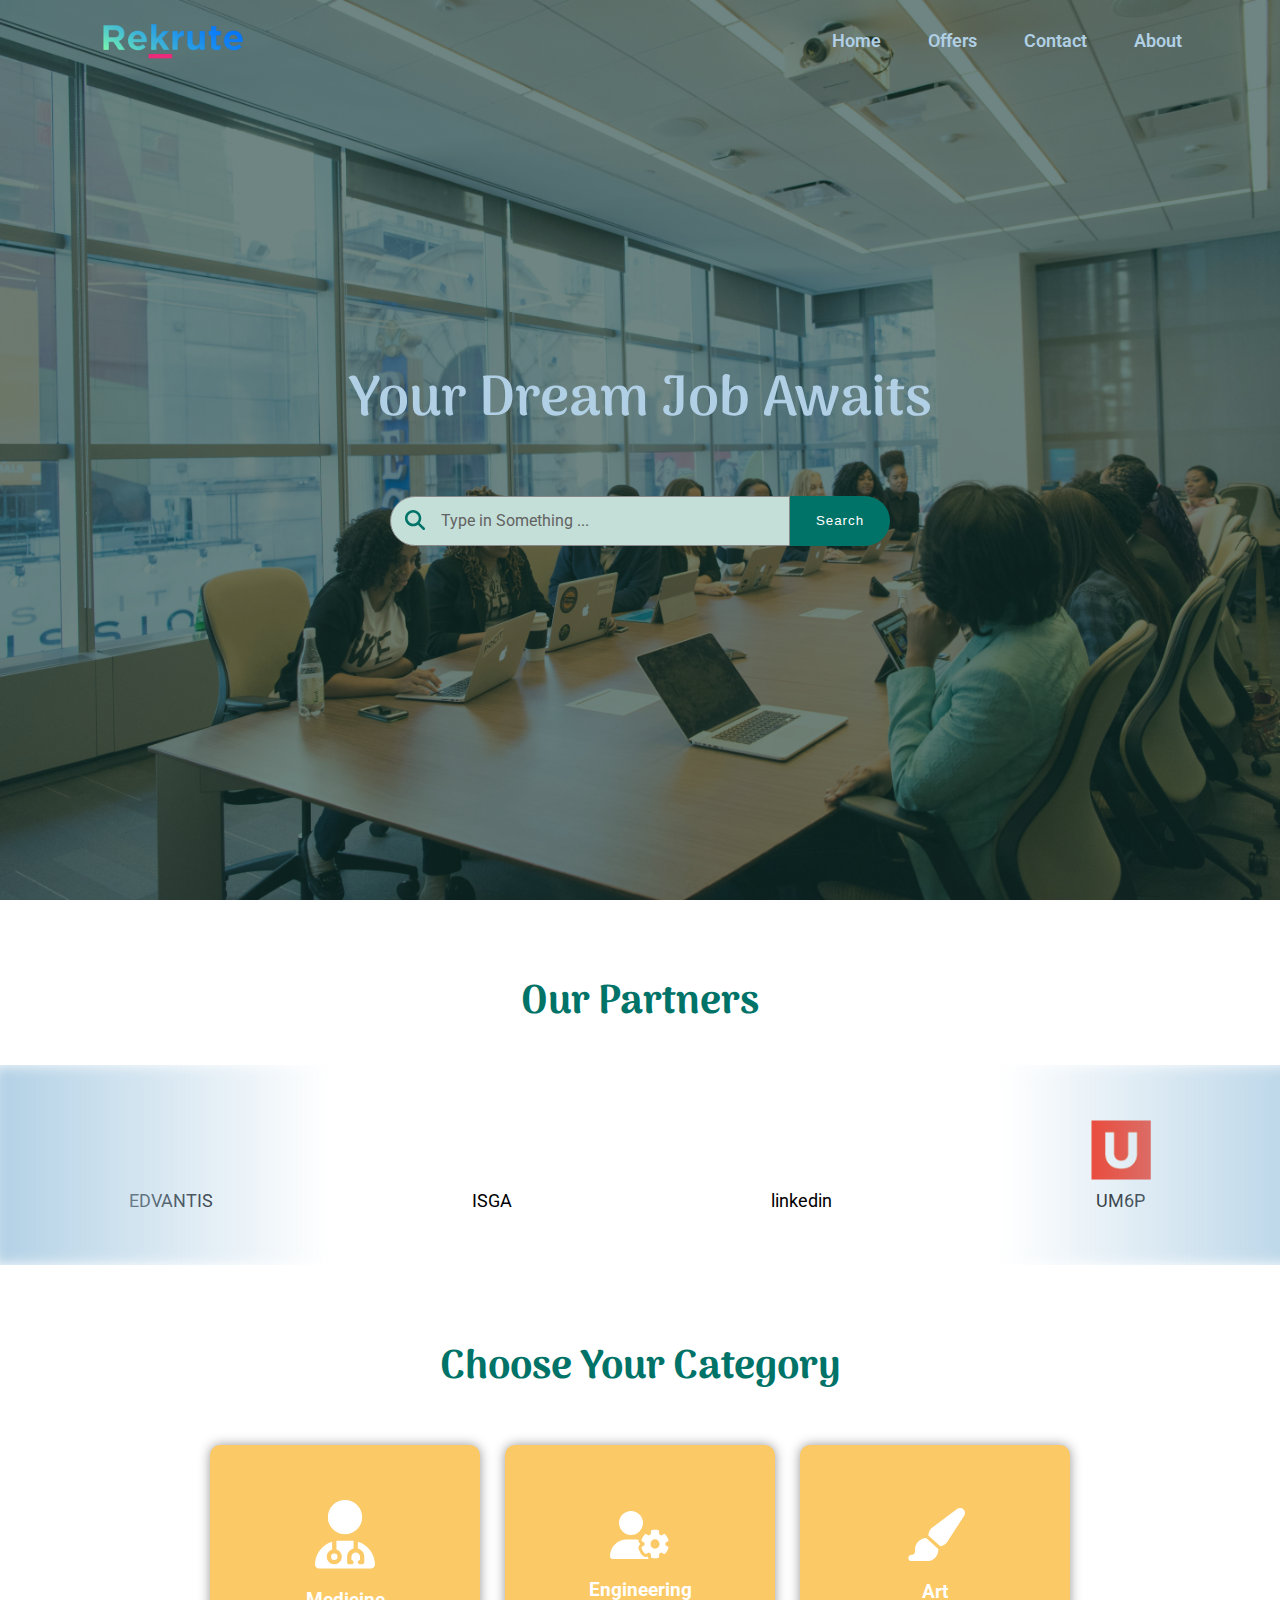
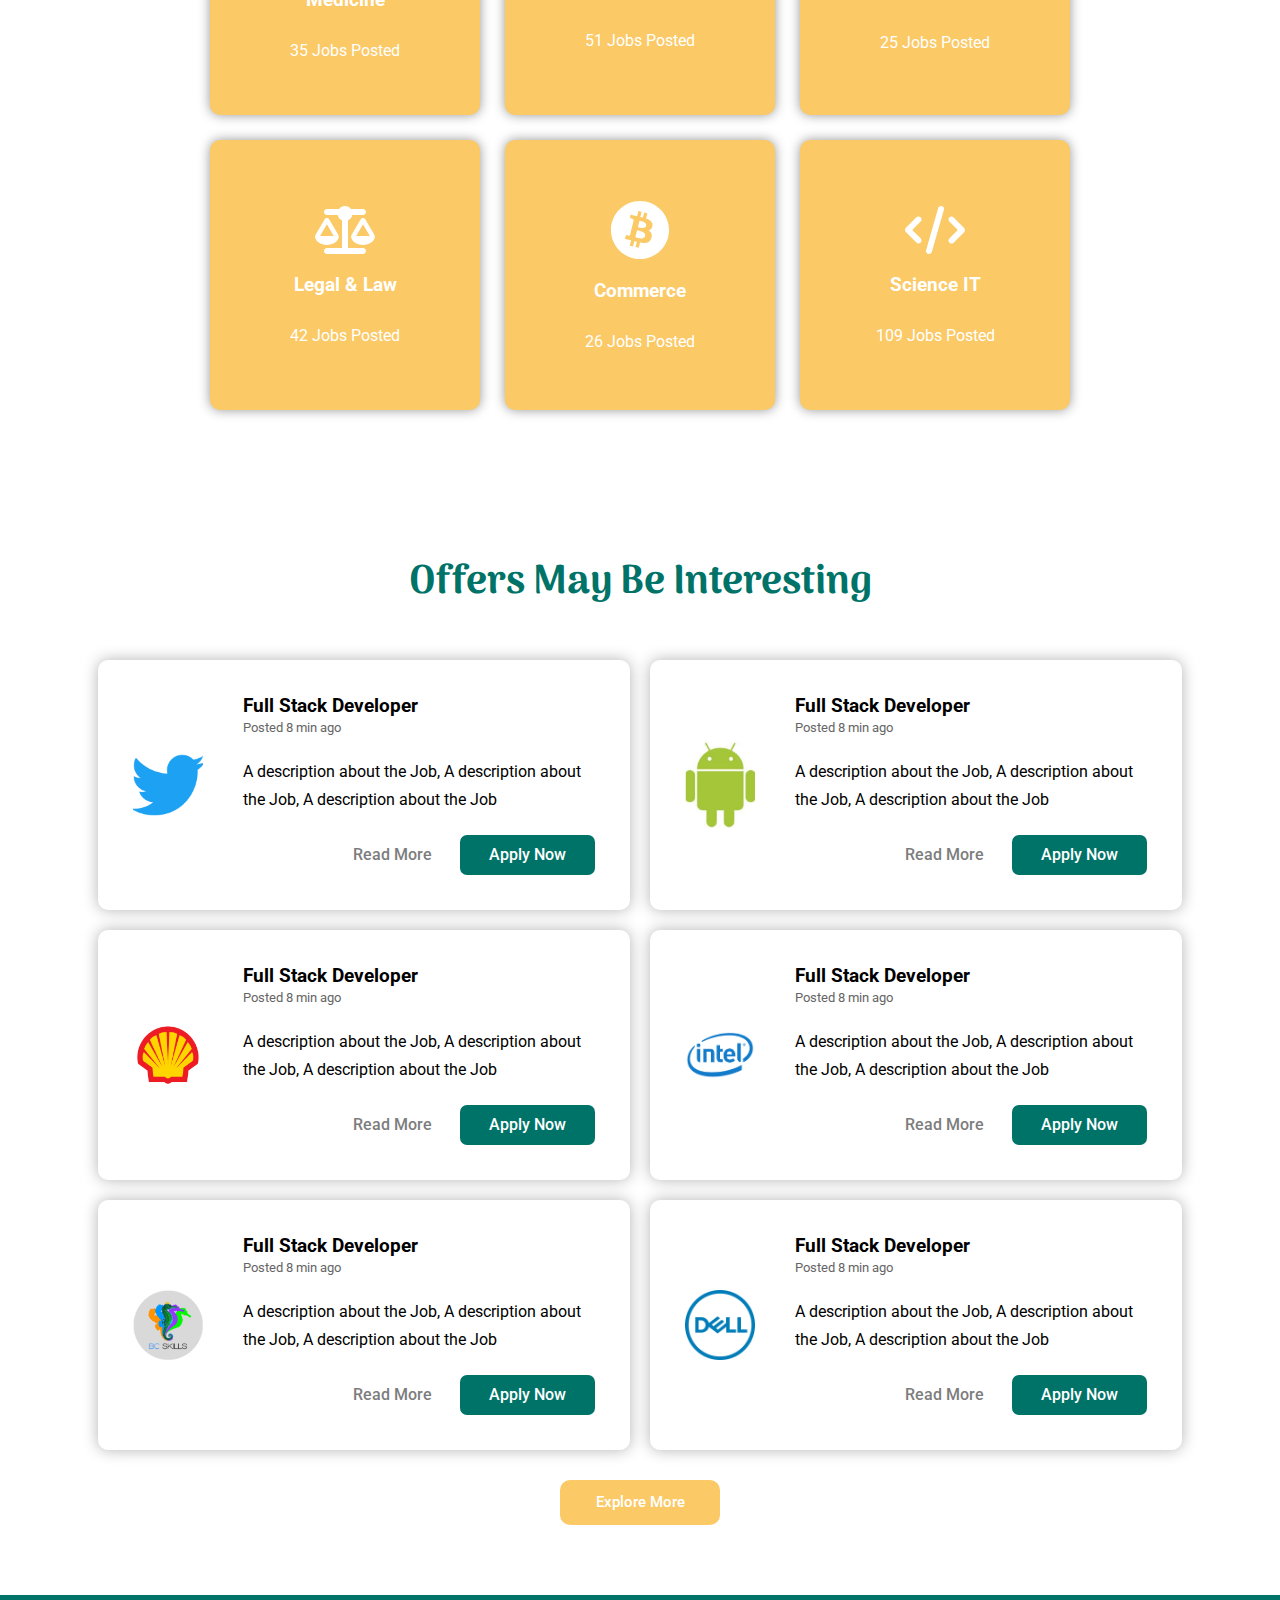
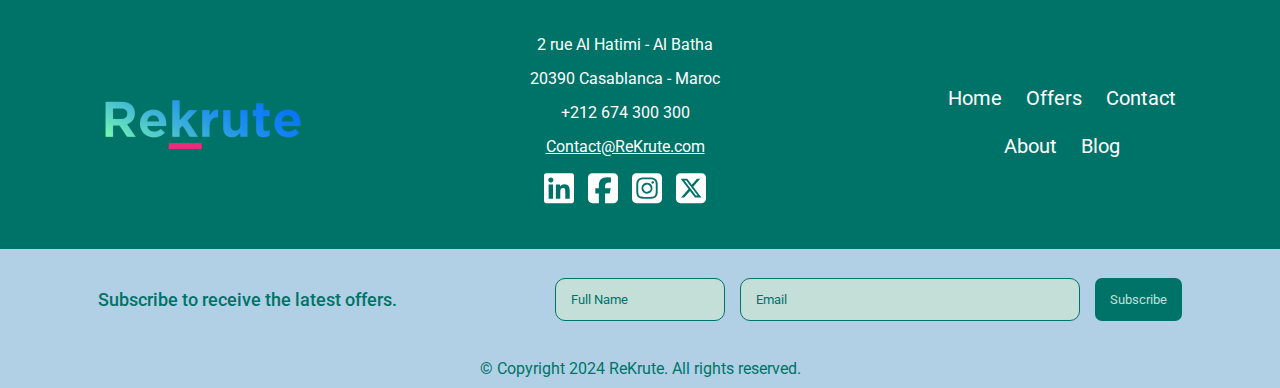
==== commit d9b70518: "modification" ====
--- a/index.html
+++ b/index.html
@@ -53,16 +53,16 @@
             <div class="overlay"></div>
             <div class="logos-list">
                 <div class="partner-item">
-                    <img src="imgs/Simplon-logo.png" alt="">
-                    <span>Simplon</span>
-                </div>
-                <div class="partner-item">
-                    <img src="imgs/Youcode-logo.png" alt="">
-                    <span>YouCode</span>
-                </div>
-                <div class="partner-item">
-                    <img src="imgs/OCP-logo.png" alt="">
-                    <span>OCP</span>
+                    <img src="https://encrypted-tbn0.gstatic.com/images?q=tbn:ANd9GcQewNJl53uJrPM10o-CLP2lUjjNzGT6_Hs7qg&s" alt="">
+                    <span>EDVANTIS</span>
+                </div>
+                <div class="partner-item">
+                    <img src="https://upload.wikimedia.org/wikipedia/commons/8/87/LOGO_ISGA-02.png" alt="">
+                    <span>ISGA</span>
+                </div>
+                <div class="partner-item">
+                    <img src="https://cdn-icons-png.flaticon.com/512/174/174857.png" alt="">
+                    <span>linkedin</span>
                 </div>
                 <div class="partner-item">
                     <img src="imgs/UM6P-logo.png" alt="">
@@ -71,16 +71,16 @@
             </div>
             <div class="logos-list">
                 <div class="partner-item">
-                    <img src="imgs/Simplon-logo.png" alt="">
-                    <span>Simplon</span>
-                </div>
-                <div class="partner-item">
-                    <img src="imgs/Youcode-logo.png" alt="">
-                    <span>YouCode</span>
-                </div>
-                <div class="partner-item">
-                    <img src="imgs/OCP-logo.png" alt="">
-                    <span>OCP</span>
+                    <img src="https://encrypted-tbn0.gstatic.com/images?q=tbn:ANd9GcQewNJl53uJrPM10o-CLP2lUjjNzGT6_Hs7qg&s" alt="">
+                    <span>EDVANTIS</span>
+                </div>
+                <div class="partner-item">
+                    <img src="https://upload.wikimedia.org/wikipedia/commons/8/87/LOGO_ISGA-02.png" alt="">
+                    <span>ISGA</span>
+                </div>
+                <div class="partner-item">
+                    <img src="https://cdn-icons-png.flaticon.com/512/174/174857.png" alt="">
+                    <span>linkedin</span>
                 </div>
                 <div class="partner-item">
                     <img src="imgs/UM6P-logo.png" alt="">
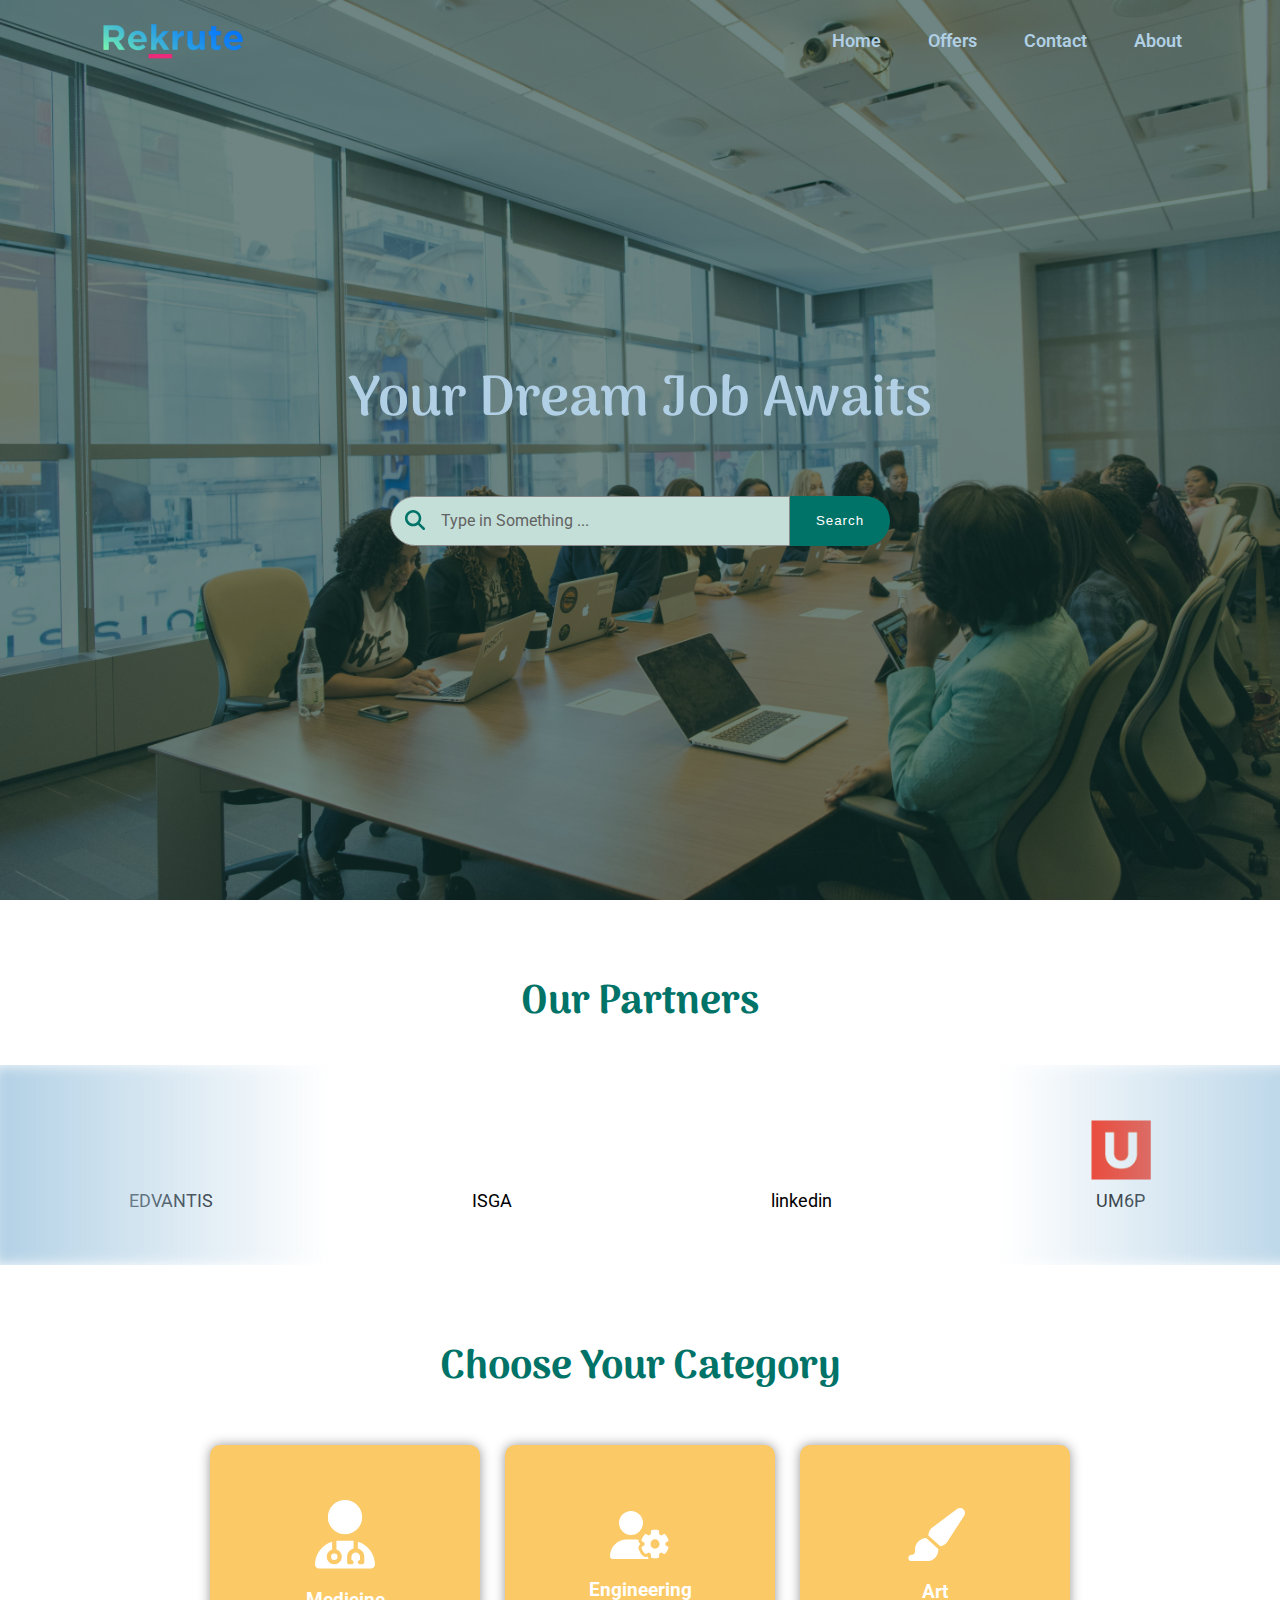
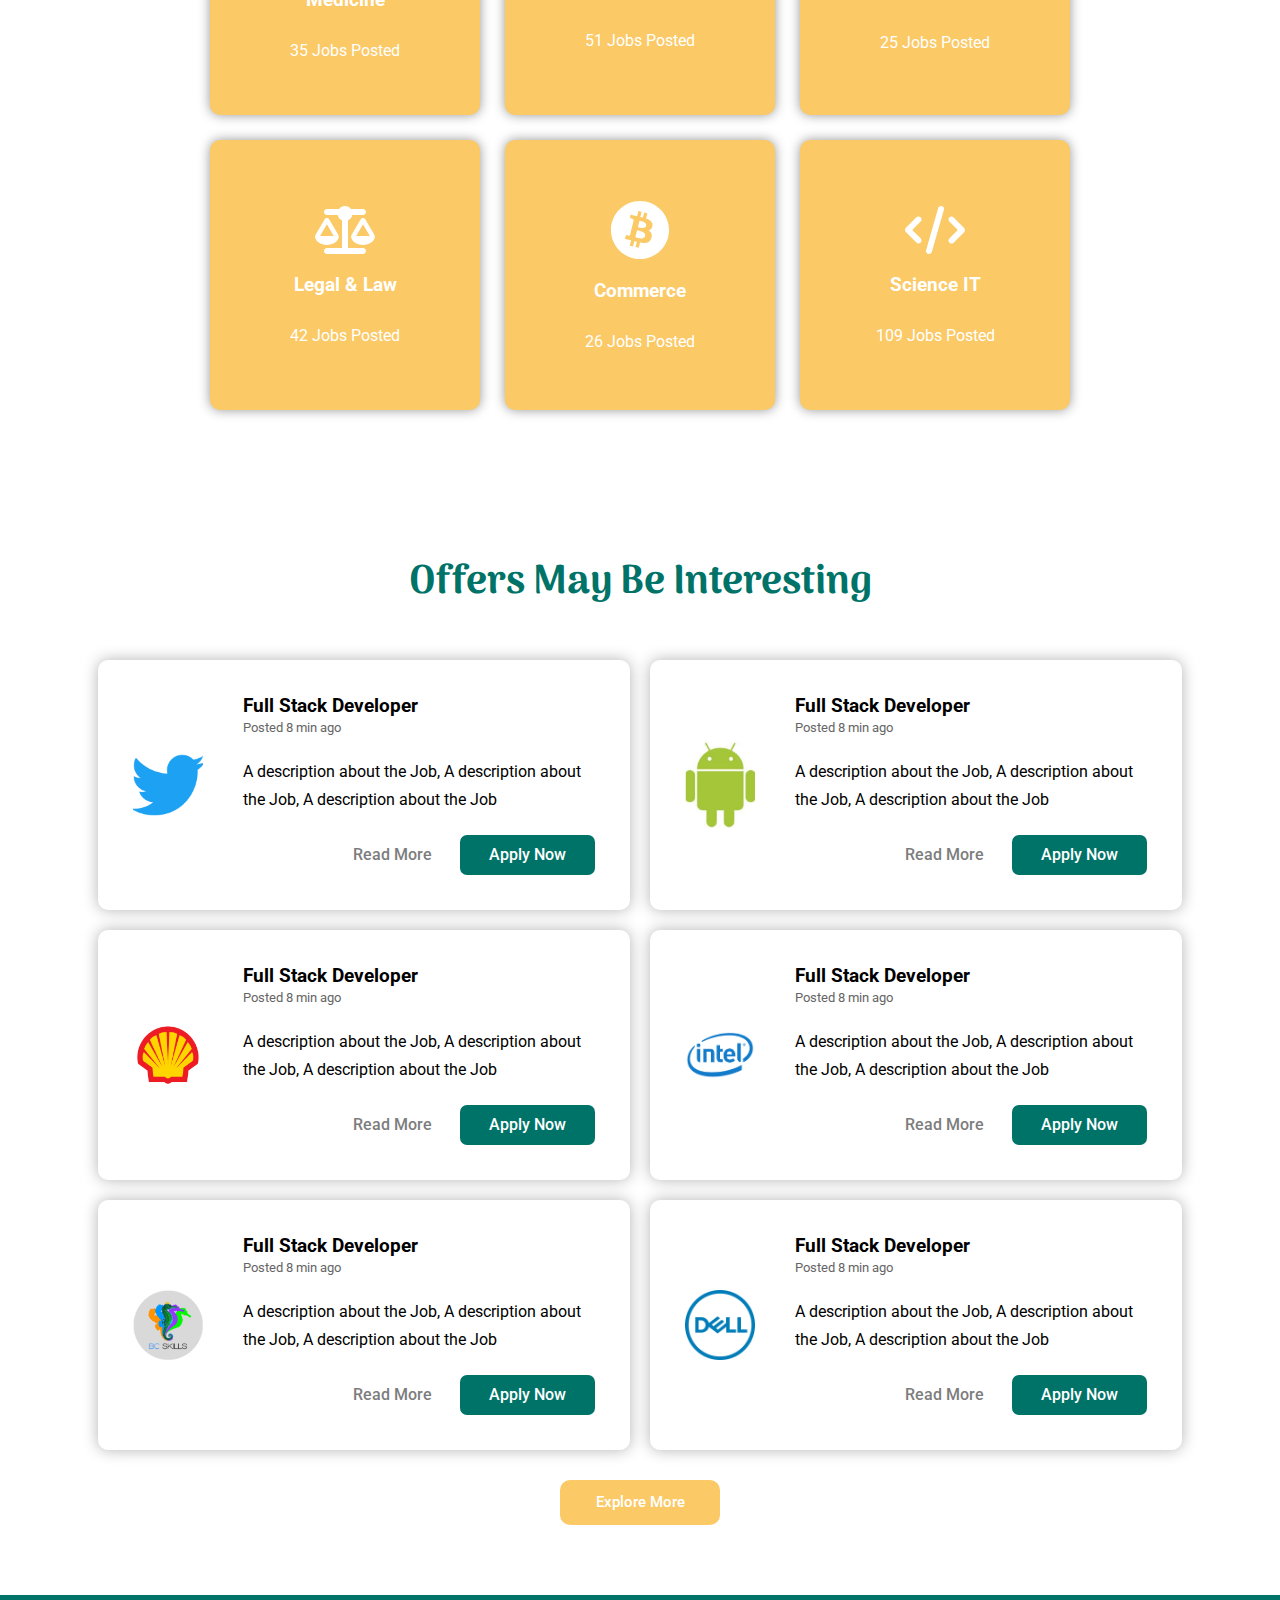
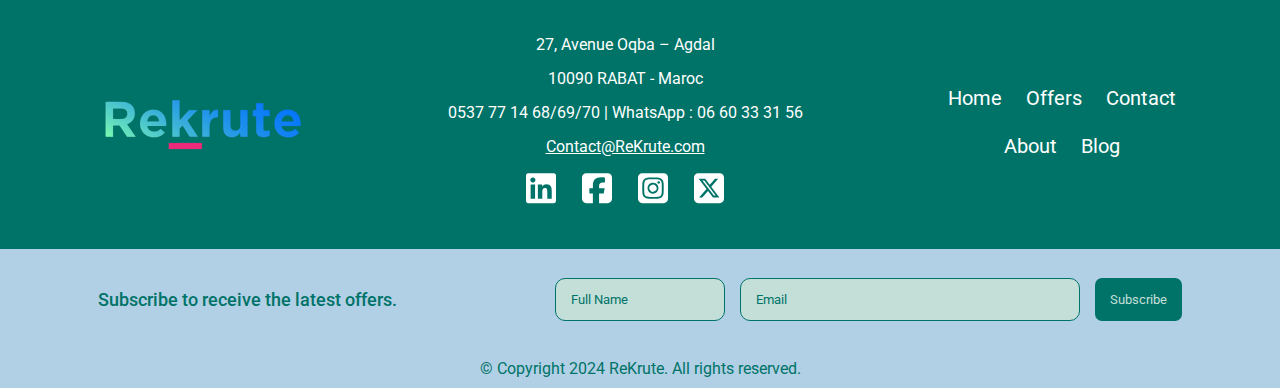
==== commit 10a194c3: "modifi" ====
--- a/index.html
+++ b/index.html
@@ -242,9 +242,9 @@
                     </a>
                 </div>
                 <div class="address-info">
-                    <p class="address-line-1">2 rue Al Hatimi - Al Batha</p>
-                    <p class="address-line-2">20390 Casablanca - Maroc</p>
-                    <p class="phone">+212 674 300 300</p>
+                    <p class="address-line-1">27, Avenue Oqba – Agdal </p>
+                    <p class="address-line-2">10090 RABAT - Maroc</p>
+                    <p class="phone">0537 77 14 68/69/70 | WhatsApp : 06 60 33 31 56</p>
                     <p class="email">Contact@ReKrute.com</p>
                     <div class="social-media-links">
                         <a href="#"><svg xmlns="http://www.w3.org/2000/svg" viewBox="0 0 448 512"><!--!Font Awesome Free 6.6.0 by @fontawesome - https://fontawesome.com License - https://fontawesome.com/license/free Copyright 2024 Fonticons, Inc.--><path d="M416 32H31.9C14.3 32 0 46.5 0 64.3v383.4C0 465.5 14.3 480 31.9 480H416c17.6 0 32-14.5 32-32.3V64.3c0-17.8-14.4-32.3-32-32.3zM135.4 416H69V202.2h66.5V416zm-33.2-243c-21.3 0-38.5-17.3-38.5-38.5S80.9 96 102.2 96c21.2 0 38.5 17.3 38.5 38.5 0 21.3-17.2 38.5-38.5 38.5zm282.1 243h-66.4V312c0-24.8-.5-56.7-34.5-56.7-34.6 0-39.9 27-39.9 54.9V416h-66.4V202.2h63.7v29.2h.9c8.9-16.8 30.6-34.5 62.9-34.5 67.2 0 79.7 44.3 79.7 101.9V416z"/></svg></a>
